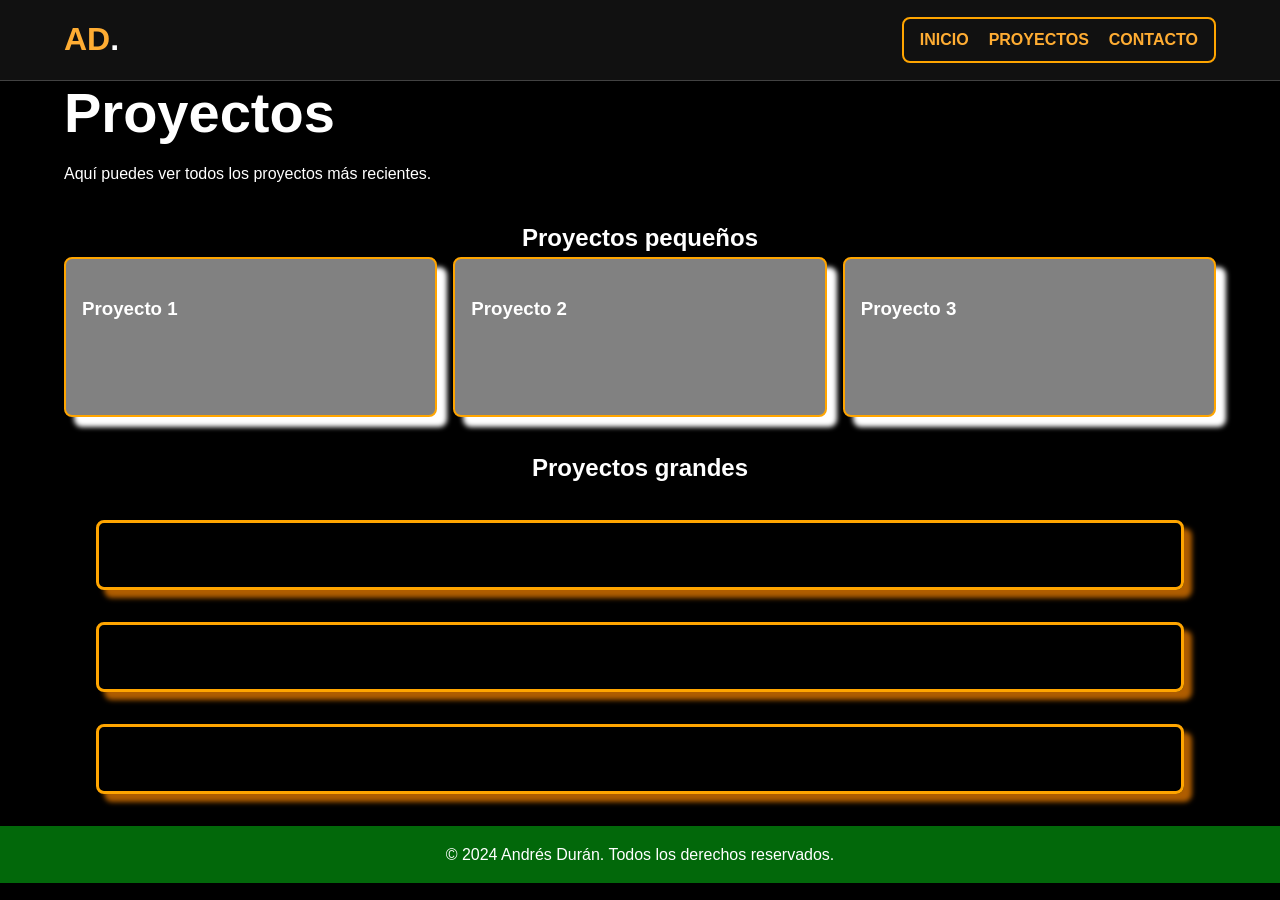
==== Proyectos.html @ f9bcdd8c "Initial portfolio commit" ====
<!DOCTYPE html>
<html lang="es">
<head>
    <meta charset="UTF-8">
    <meta name="viewport" content="width=device-width, initial-scale=1.0">
    <title>Proyectos</title>
   <link rel="stylesheet" href="style.css">
   <link rel="stylesheet" href="proyectos.css">
</head>
<body>
    <a class="salto" href="#contenido">Saltar a contenido principal</a>
    <header class="cabecera">
        <div class="contenedor barra">
            <a href="index.html" class="marca" aria-label="Volver al inicio">AD<span>.</span></a>
            <nav aria-label="Navegación principal" class="navegacion">
                <a href="index.html">Inicio</a>
                <a href="Proyectos.html" aria-current="page">Proyectos</a>
                <a href="contacto.html">Contacto</a>
            </nav>
        </div>
    </header>
    <main id="contenido">
        <div class="contenedor">
            <h1>Proyectos</h1>
            <p>Aquí puedes ver todos los proyectos más recientes.</p>
        </div>
        <section class="proyectos-pequeños">
            <h2>Proyectos pequeños</h2>
            <div class="proyectos-pequeños-lista">
                <div class="rectangulo-proyecto" aria-hidden="true">
                    <h3>Proyecto 1</h3>
                </div>
                <div class="rectangulo-proyecto" aria-hidden="true">
                    <h3>Proyecto 2</h3>
                </div>
                <div class="rectangulo-proyecto" aria-hidden="true">
                    <h3>Proyecto 3</h3>
                </div>
            </div>
        </section>
        <section class="proyectos-grandes">
            <h2>Proyectos grandes</h2>
            <div class="proyectos"></div>
            <div class="proyectos"></div>
            <div class="proyectos"></div>
        </section>
    </main>
    <footer class="pie">
        <div class="contenedor">
            <p>© 2024 Andrés Durán. Todos los derechos reservados.</p>
        </div>
    </footer>
</body>
</html>
---- style.css ----
*,
*::before,
*::after {
    box-sizing: border-box;
}

html {
    scroll-behavior: smooth;
}

body {
    min-width: 320px;
    margin: 0;
    color: #ffffff;
    background-color: #000000;
    font-family: 'Poppins', sans-serif;
    line-height: 1.6;
}

img {
    display: block;
    max-width: 100%;
}

a {
    color: #ffad33;
}

a:focus-visible {
    outline: 3px solid #ffffff;
    outline-offset: 4px;
}

.contenedor {
    width: min(100% - 2rem, 72rem);
    margin-inline: auto;
}

.salto {
    position: absolute;
    z-index: 1;
    top: 0.5rem;
    left: 0.5rem;
    padding: 0.5rem 1rem;
    color: #000000;
    background-color: #ffffff;
    transform: translateY(-150%);
}

.salto:focus {
    transform: translateY(0);
}

.cabecera {
    border-bottom: 1px solid #424242;
    background-color: #111111;
}

.barra {
    display: flex;
    align-items: center;
    justify-content: space-between;
    gap: 1.5rem;
    min-height: 5rem;
}

.marca {
    flex: 0 0 auto;
    margin: 0;
    color: #ffad33;
    font-size: 2rem;
    font-weight: bold;
    text-decoration: none;
}

.marca span {
    color: #ffffff;
}

.navegacion {
    display: flex;
    flex-wrap: wrap;
    align-items: center;
    justify-content: flex-end;
    gap: 0.5rem 1.25rem;
    border: 2px solid orange;
    border-radius: 0.5rem;
    padding: 0.5rem 1rem;
    font-size: 1rem;
    font-weight: bold;
    text-transform: uppercase;
}

.navegacion a {
    text-decoration: none;
}

.hero {
    padding-block: clamp(3rem, 8vw, 6rem);
}

.hero-contenido {
    display: grid;
    grid-template-columns: minmax(0, 1.2fr) minmax(15rem, 0.8fr);
    align-items: center;
    gap: clamp(2rem, 6vw, 5rem);
}

.etiqueta {
    color: #ffad33;
    font-weight: bold;
}

h1 {
    margin: 0;
    font-size: clamp(2rem, 5vw, 3.5rem);
    line-height: 1.15;
}

.hero h1 span {
    color: #ffad33;
}

.intro {
    font-size: clamp(1.05rem, 2vw, 1.25rem);
}

.imagen-hero {
    width: 100%;
    max-width: 30rem;
    height: auto;
    justify-self: center;
    border-radius: 1rem;
}

.acciones {
    display: flex;
    flex-wrap: wrap;
    gap: 1rem;
    margin-top: 1.5rem;
}

.boton {
    display: inline-block;
    border: 2px solid orange;
    border-radius: 0.5rem;
    padding: 0.65rem 1rem;
    color: #000000;
    background-color: #ffad33;
    font-weight: bold;
    text-align: center;
    text-decoration: none;
}

.boton.secundario {
    color: #ffad33;
    background-color: transparent;
}

#proyectos {
    padding: 2rem 1rem;
}

#proyectos > h2,
#proyectos > p {
    max-width: 72rem;
    margin-inline: auto;
    text-align: center;
}

h2 {
    margin-block: 0;
    text-align: center;
}

.proyectos {
    display: flex;
    flex-direction: column;
    gap: 1rem;
    max-width: 68rem;
    margin: 2rem auto;
    border: 3px solid orange;
    border-radius: 0.5rem;
    padding: clamp(1rem, 3vw, 2rem);
    box-shadow: 0.5rem 0.5rem 0.3rem rgb(250 133 0 / 70%);
    transition: transform 0.2s ease, box-shadow 0.2s ease;
}

.proyectos:hover {
    transform: translateY(-4px);
    box-shadow: 0 0 18px rgb(250 133 0 / 65%);
}

.imagen-proyecto {
    width: min(100%, 25rem);
    height: auto;
    align-self: flex-end;
    border-radius: 0.5rem;
}

.ver-todos {
    margin-top: 2rem;
    text-align: center;
}

.contacto {
    min-height: 60vh;
    padding-block: clamp(3rem, 8vw, 6rem);
    text-align: center;
}

.contacto h1 {
    margin-bottom: 1rem;
}

.contacto p {
    margin-block: 0.75rem;
}

.pie {
    margin-top: 2rem;
    padding: 1rem;
    color: #ffffff;
    background-color: #02680a;
    text-align: center;
}

.pie p {
    margin: 0;
}

@media (max-width: 700px) {
    .barra {
        align-items: flex-start;
        flex-direction: column;
        gap: 0.5rem;
        padding-block: 0.75rem;
    }

    .navegacion {
        justify-content: flex-start;
        width: 100%;
    }

    .hero-contenido {
        grid-template-columns: 1fr;
    }

    .imagen-hero {
        max-width: 24rem;
    }
}

@media (max-width: 480px) {
    .contenedor {
        width: min(100% - 1.25rem, 72rem);
    }

    .navegacion {
        gap: 0.4rem 0.75rem;
        font-size: 0.875rem;
    }

    .acciones {
        flex-direction: column;
    }

    .boton {
        width: 100%;
    }

    #proyectos {
        padding-inline: 0.625rem;
    }

    .proyectos {
        margin-block: 1.5rem;
    }
}
---- proyectos.css ----
.proyectos-pequeños {
    width: min(100% - 2rem, 72rem);
    margin: 2rem auto;
}

.proyectos-pequeños-lista {
    display: grid;
    grid-template-columns: repeat(3, minmax(0, 1fr));
    gap: 1rem;
}

.rectangulo-proyecto {
    flex: 1;
    min-height: 10rem;
    padding: 1rem;
    border: 2px solid orange;
    border-radius: 0.5rem;
    background-color: #818181;
    box-shadow: 10px 10px 5px rgb(255, 255, 255);
    transition: transform 0.2s ease, box-shadow 0.2s ease;
}

.rectangulo-proyecto:hover {
    transform: translateY(-6px);
    box-shadow: 0 0 18px rgba(255, 255, 255, 0.65);
}

.proyectos-grandes {
    width: min(100% - 2rem, 72rem);
    margin: 2rem auto;
}

@media (max-width: 650px) {
    .proyectos-pequeños-lista {
        grid-template-columns: repeat(2, minmax(0, 1fr));
    }
}

@media (max-width: 420px) {
    .proyectos-pequeños-lista {
        grid-template-columns: 1fr;
    }
}
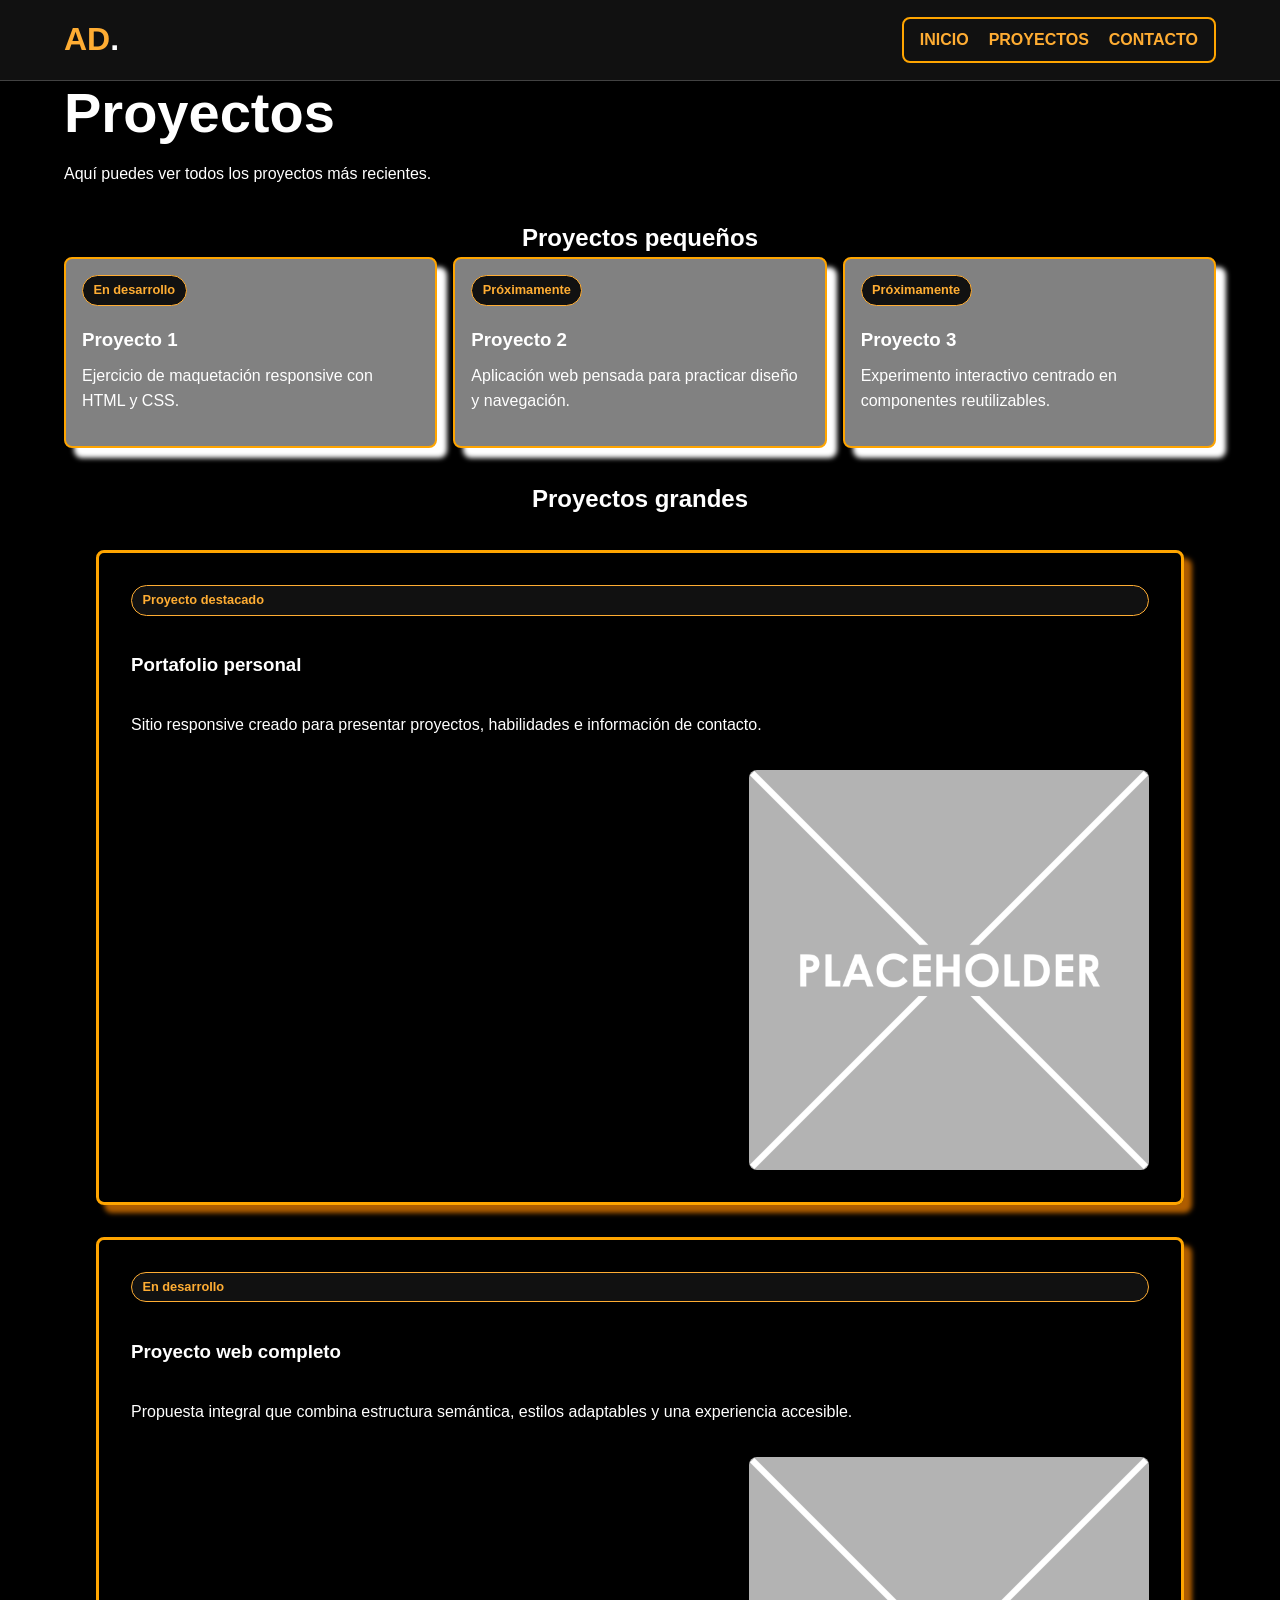
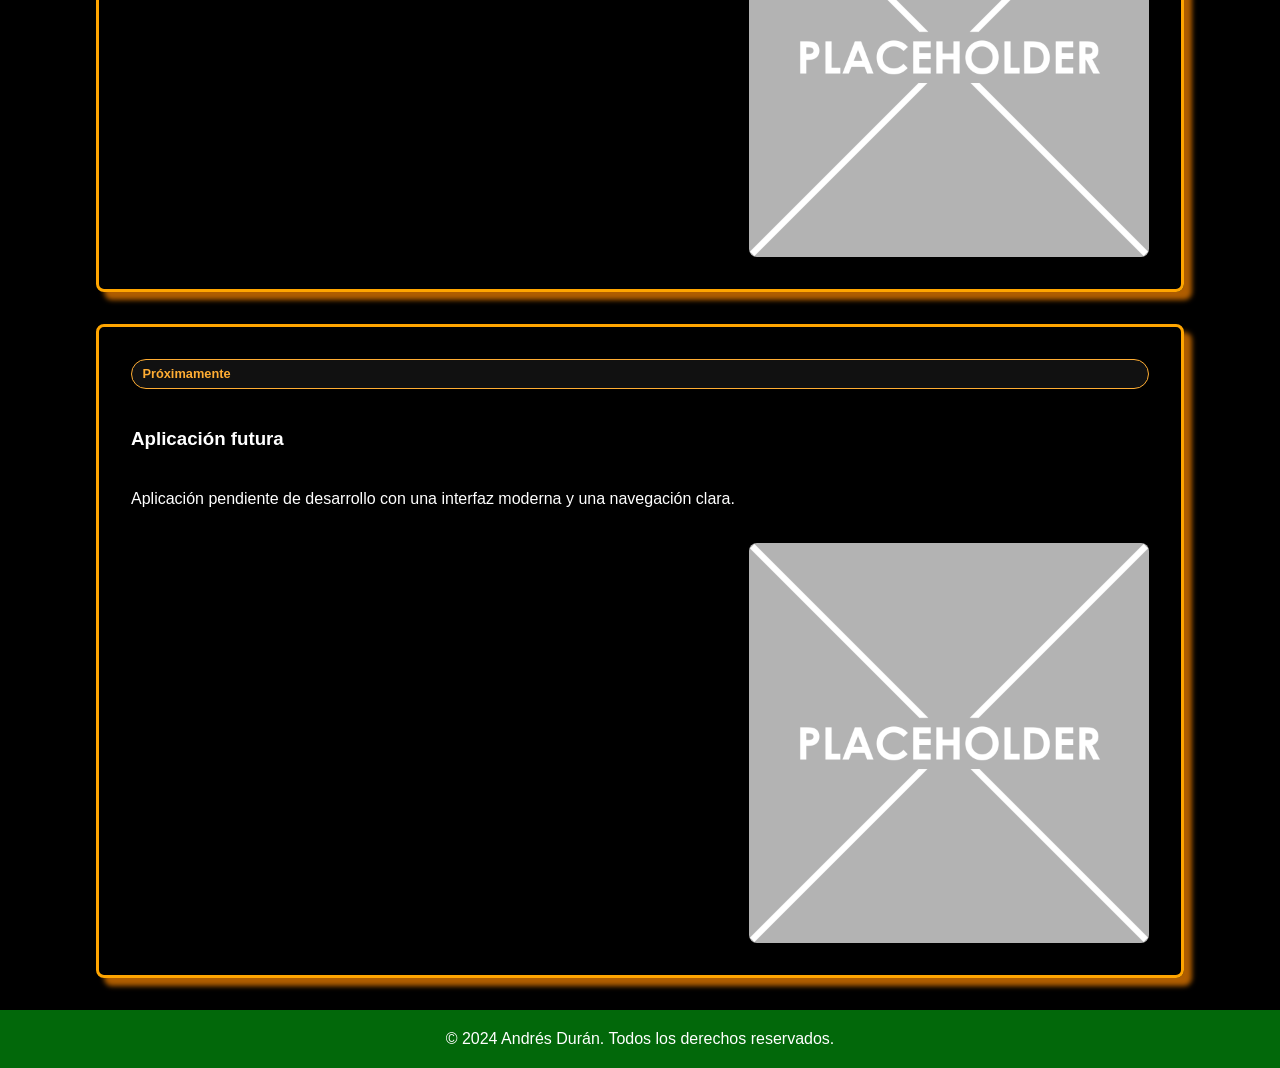
==== commit 4f46051e: "v3" ====
--- a/Proyectos.html
+++ b/Proyectos.html
@@ -6,6 +6,7 @@
     <title>Proyectos</title>
    <link rel="stylesheet" href="style.css">
    <link rel="stylesheet" href="proyectos.css">
+   <link rel="stylesheet" href="grid.css">
 </head>
 <body>
     <a class="salto" href="#contenido">Saltar a contenido principal</a>
@@ -27,22 +28,43 @@
         <section class="proyectos-pequeños">
             <h2>Proyectos pequeños</h2>
             <div class="proyectos-pequeños-lista">
-                <div class="rectangulo-proyecto" aria-hidden="true">
+                <article class="rectangulo-proyecto">
+                    <span class="estado-proyecto">En desarrollo</span>
                     <h3>Proyecto 1</h3>
-                </div>
-                <div class="rectangulo-proyecto" aria-hidden="true">
+                    <p>Ejercicio de maquetación responsive con HTML y CSS.</p>
+                </article>
+                <article class="rectangulo-proyecto">
+                    <span class="estado-proyecto">Próximamente</span>
                     <h3>Proyecto 2</h3>
-                </div>
-                <div class="rectangulo-proyecto" aria-hidden="true">
+                    <p>Aplicación web pensada para practicar diseño y navegación.</p>
+                </article>
+                <article class="rectangulo-proyecto">
+                    <span class="estado-proyecto">Próximamente</span>
                     <h3>Proyecto 3</h3>
-                </div>
+                    <p>Experimento interactivo centrado en componentes reutilizables.</p>
+                </article>
             </div>
         </section>
         <section class="proyectos-grandes">
             <h2>Proyectos grandes</h2>
-            <div class="proyectos"></div>
-            <div class="proyectos"></div>
-            <div class="proyectos"></div>
+            <article class="proyectos">
+                <span class="estado-proyecto">Proyecto destacado</span>
+                <h3>Portafolio personal</h3>
+                <p>Sitio responsive creado para presentar proyectos, habilidades e información de contacto.</p>
+                <img class="imagen-proyecto" src="IMG/PlaceholderLC.png" alt="Vista previa del portafolio personal" width="300" height="200">
+            </article>
+            <article class="proyectos">
+                <span class="estado-proyecto">En desarrollo</span>
+                <h3>Proyecto web completo</h3>
+                <p>Propuesta integral que combina estructura semántica, estilos adaptables y una experiencia accesible.</p>
+                <img class="imagen-proyecto" src="IMG/PlaceholderLC.png" alt="Vista previa de un proyecto web completo" width="300" height="200">
+            </article>
+            <article class="proyectos">
+                <span class="estado-proyecto">Próximamente</span>
+                <h3>Aplicación futura</h3>
+                <p>Aplicación pendiente de desarrollo con una interfaz moderna y una navegación clara.</p>
+                <img class="imagen-proyecto" src="IMG/PlaceholderLC.png" alt="Vista previa de una aplicación futura" width="300" height="200">
+            </article>
         </section>
     </main>
     <footer class="pie">
--- a/style.css
+++ b/style.css
@@ -99,13 +99,6 @@
     padding-block: clamp(3rem, 8vw, 6rem);
 }
 
-.hero-contenido {
-    display: grid;
-    grid-template-columns: minmax(0, 1.2fr) minmax(15rem, 0.8fr);
-    align-items: center;
-    gap: clamp(2rem, 6vw, 5rem);
-}
-
 .etiqueta {
     color: #ffad33;
     font-weight: bold;
@@ -129,7 +122,6 @@
     width: 100%;
     max-width: 30rem;
     height: auto;
-    justify-self: center;
     border-radius: 1rem;
 }
 
@@ -242,10 +234,6 @@
         width: 100%;
     }
 
-    .hero-contenido {
-        grid-template-columns: 1fr;
-    }
-
     .imagen-hero {
         max-width: 24rem;
     }
--- a/proyectos.css
+++ b/proyectos.css
@@ -1,12 +1,6 @@
 .proyectos-pequeños {
     width: min(100% - 2rem, 72rem);
     margin: 2rem auto;
-}
-
-.proyectos-pequeños-lista {
-    display: grid;
-    grid-template-columns: repeat(3, minmax(0, 1fr));
-    gap: 1rem;
 }
 
 .rectangulo-proyecto {
@@ -20,6 +14,27 @@
     transition: transform 0.2s ease, box-shadow 0.2s ease;
 }
 
+.rectangulo-proyecto h3,
+.proyectos h3 {
+    margin-bottom: 0.5rem;
+}
+
+.rectangulo-proyecto p,
+.proyectos p {
+    margin-block: 0.5rem 1rem;
+}
+
+.estado-proyecto {
+    display: inline-block;
+    border: 1px solid #ffad33;
+    border-radius: 999px;
+    padding: 0.25rem 0.65rem;
+    color: #ffad33;
+    background-color: #111111;
+    font-size: 0.8rem;
+    font-weight: bold;
+}
+
 .rectangulo-proyecto:hover {
     transform: translateY(-6px);
     box-shadow: 0 0 18px rgba(255, 255, 255, 0.65);
@@ -29,15 +44,3 @@
     width: min(100% - 2rem, 72rem);
     margin: 2rem auto;
 }
-
-@media (max-width: 650px) {
-    .proyectos-pequeños-lista {
-        grid-template-columns: repeat(2, minmax(0, 1fr));
-    }
-}
-
-@media (max-width: 420px) {
-    .proyectos-pequeños-lista {
-        grid-template-columns: 1fr;
-    }
-}
--- a/grid.css
+++ b/grid.css
@@ -0,0 +1,34 @@
+.hero-contenido {
+    display: grid;
+    grid-template-columns: minmax(0, 1.2fr) minmax(15rem, 0.8fr);
+    align-items: center;
+    gap: clamp(2rem, 6vw, 5rem);
+}
+
+.imagen-hero {
+    justify-self: center;
+}
+
+.proyectos-pequeños-lista {
+    display: grid;
+    grid-template-columns: repeat(3, minmax(0, 1fr));
+    gap: 1rem;
+}
+
+@media (max-width: 700px) {
+    .hero-contenido {
+        grid-template-columns: 1fr;
+    }
+}
+
+@media (max-width: 650px) {
+    .proyectos-pequeños-lista {
+        grid-template-columns: repeat(2, minmax(0, 1fr));
+    }
+}
+
+@media (max-width: 420px) {
+    .proyectos-pequeños-lista {
+        grid-template-columns: 1fr;
+    }
+}
